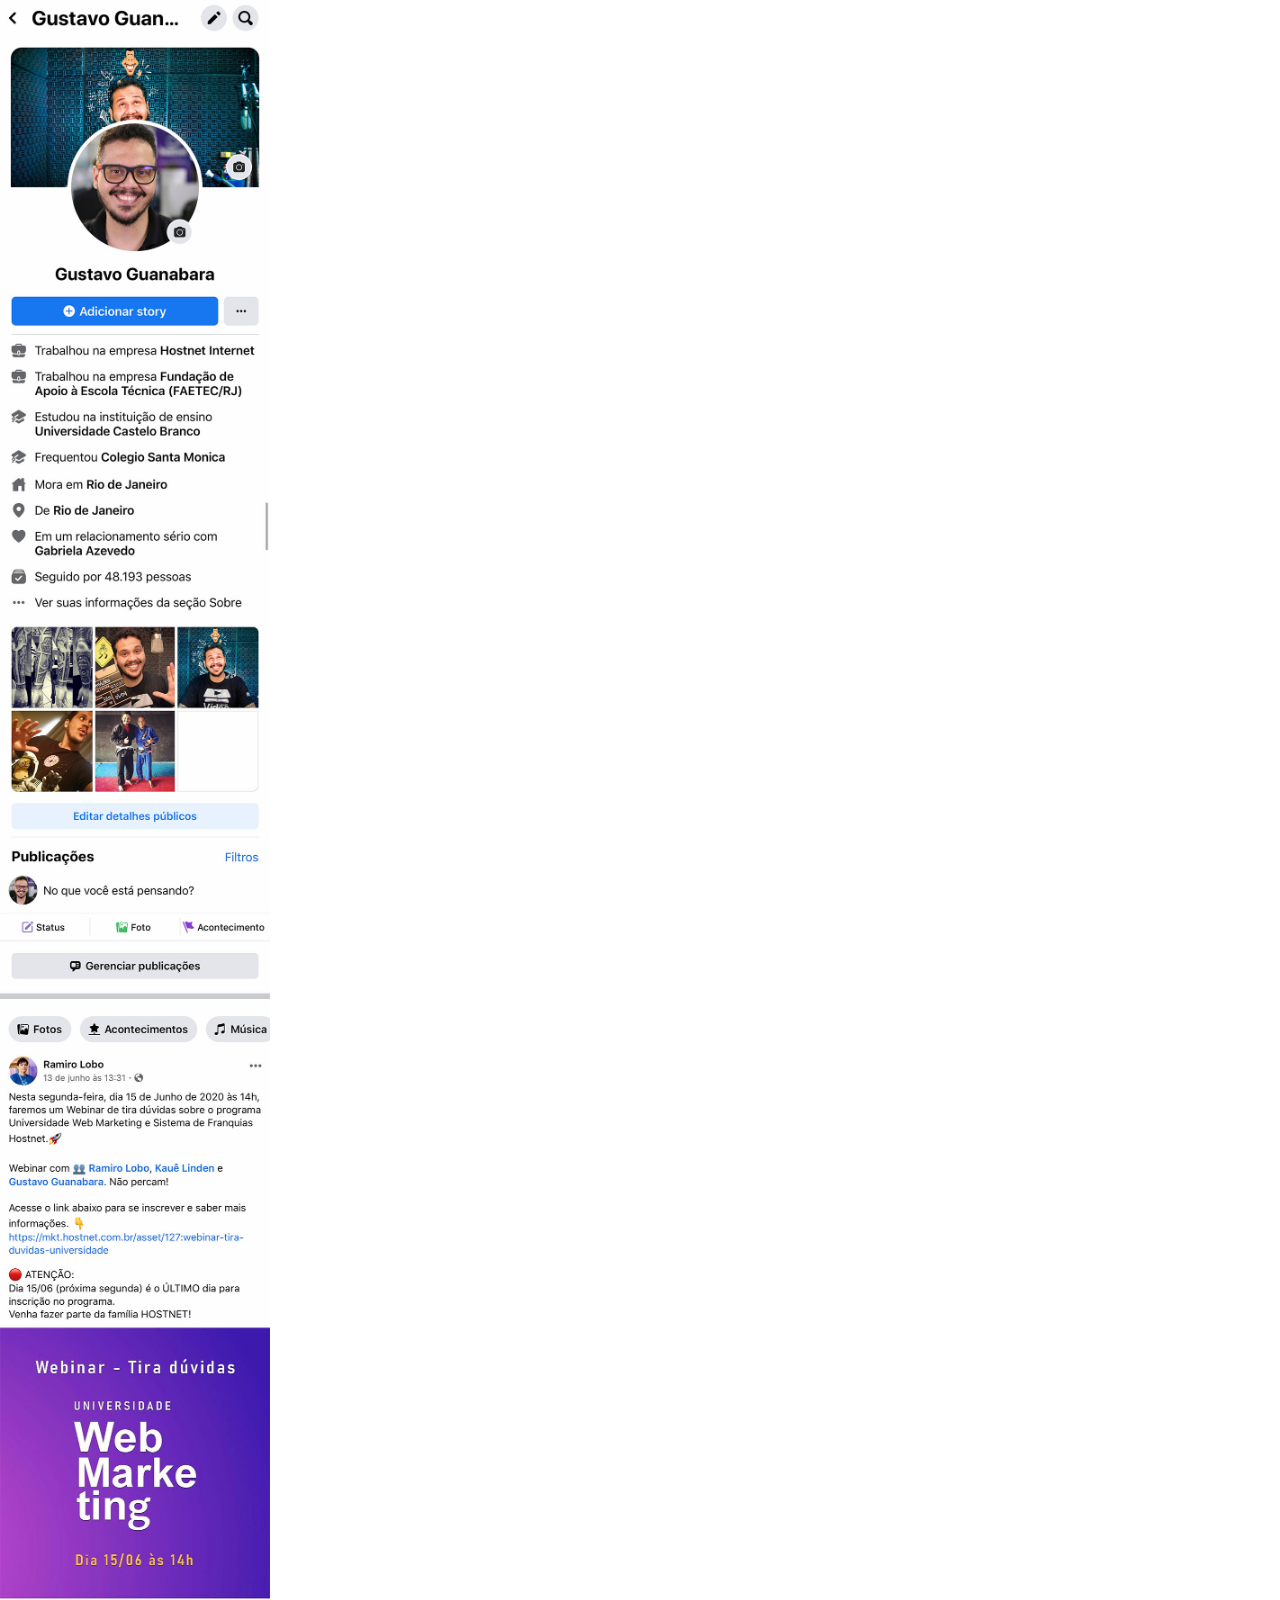
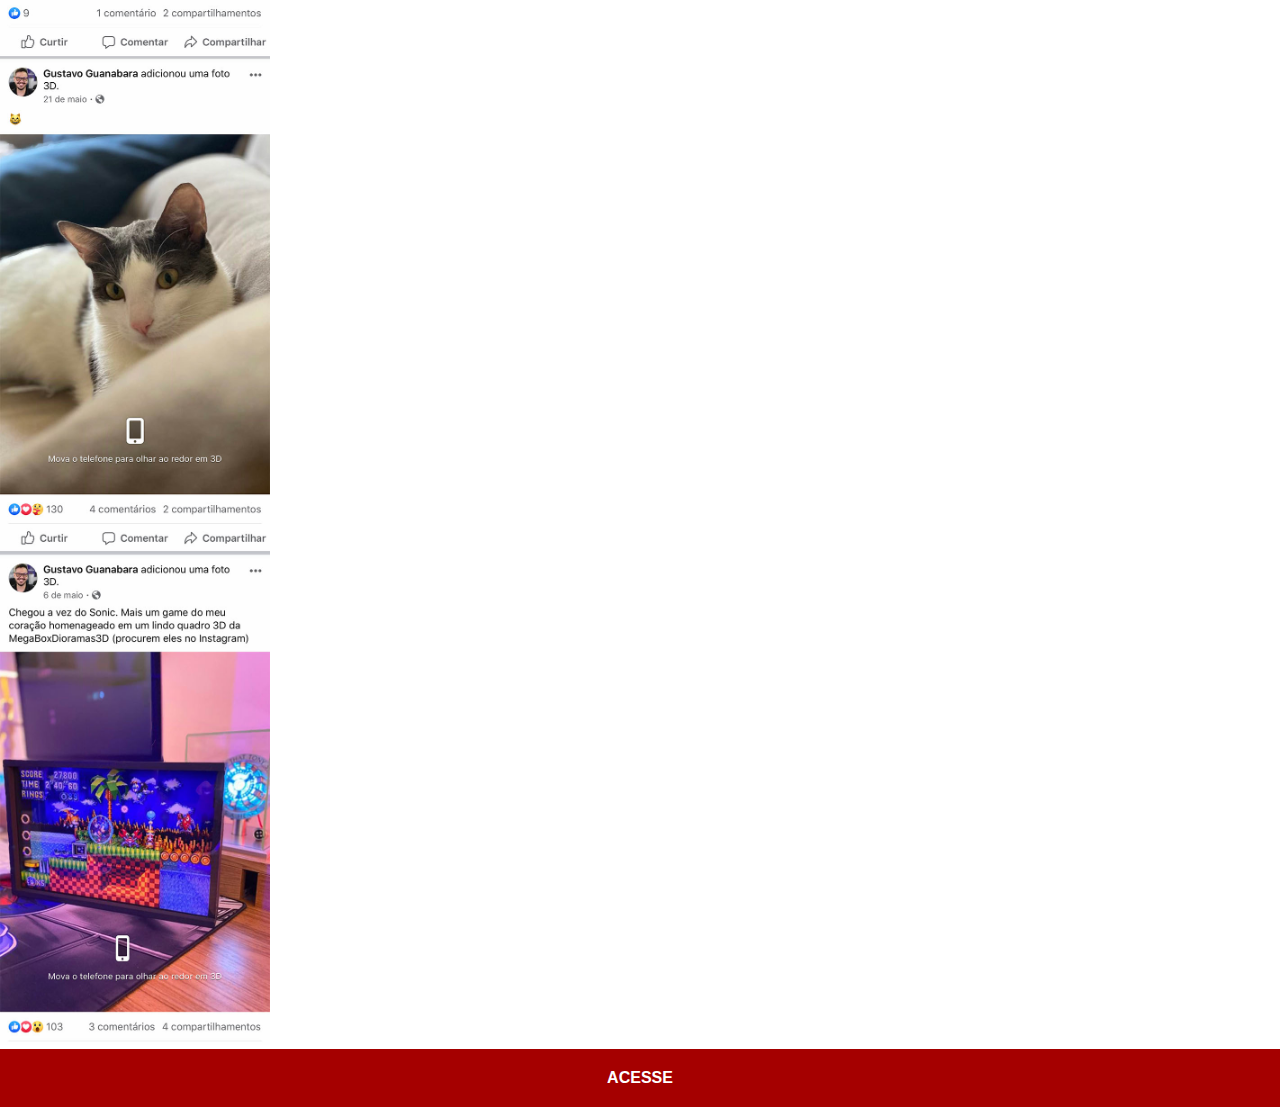
==== facebook.html @ 07db5c39 "at" ====
<!DOCTYPE html>
<html lang="pt-br">
<head>
    <meta charset="UTF-8">
    <meta http-equiv="X-UA-Compatible" content="IE=edge">
    <meta name="viewport" content="width=device-width, initial-scale=1.0">
    <title>Facebook</title>
    <link rel="stylesheet" href="estilos/social.css">
</head>
<body>
    <img src="imagens/tela-facebook.jpg" alt="tela-facebook" class="tela">
    <a href="#" class="botao">ACESSE</a>
</body>
</html>
---- estilos/social.css ----
@charset "UTF-8";

body {
    font-family: Arial, Helvetica, sans-serif;
}

* {
    margin: 0px;
    padding: 0px;
}

::-webkit-scrollbar {
    width: 0px;
    height: 0px;
}

.tela {
    width: 270px;
}

.botao {
    display: block;
    background-color: rgb(165, 0, 0);
    text-align: center;
    text-decoration: none;
    color: white;
    font-weight: bold;
    padding-top: 20px;
    padding-bottom: 20px;
}

.botao:hover {
    background-color: red;
}
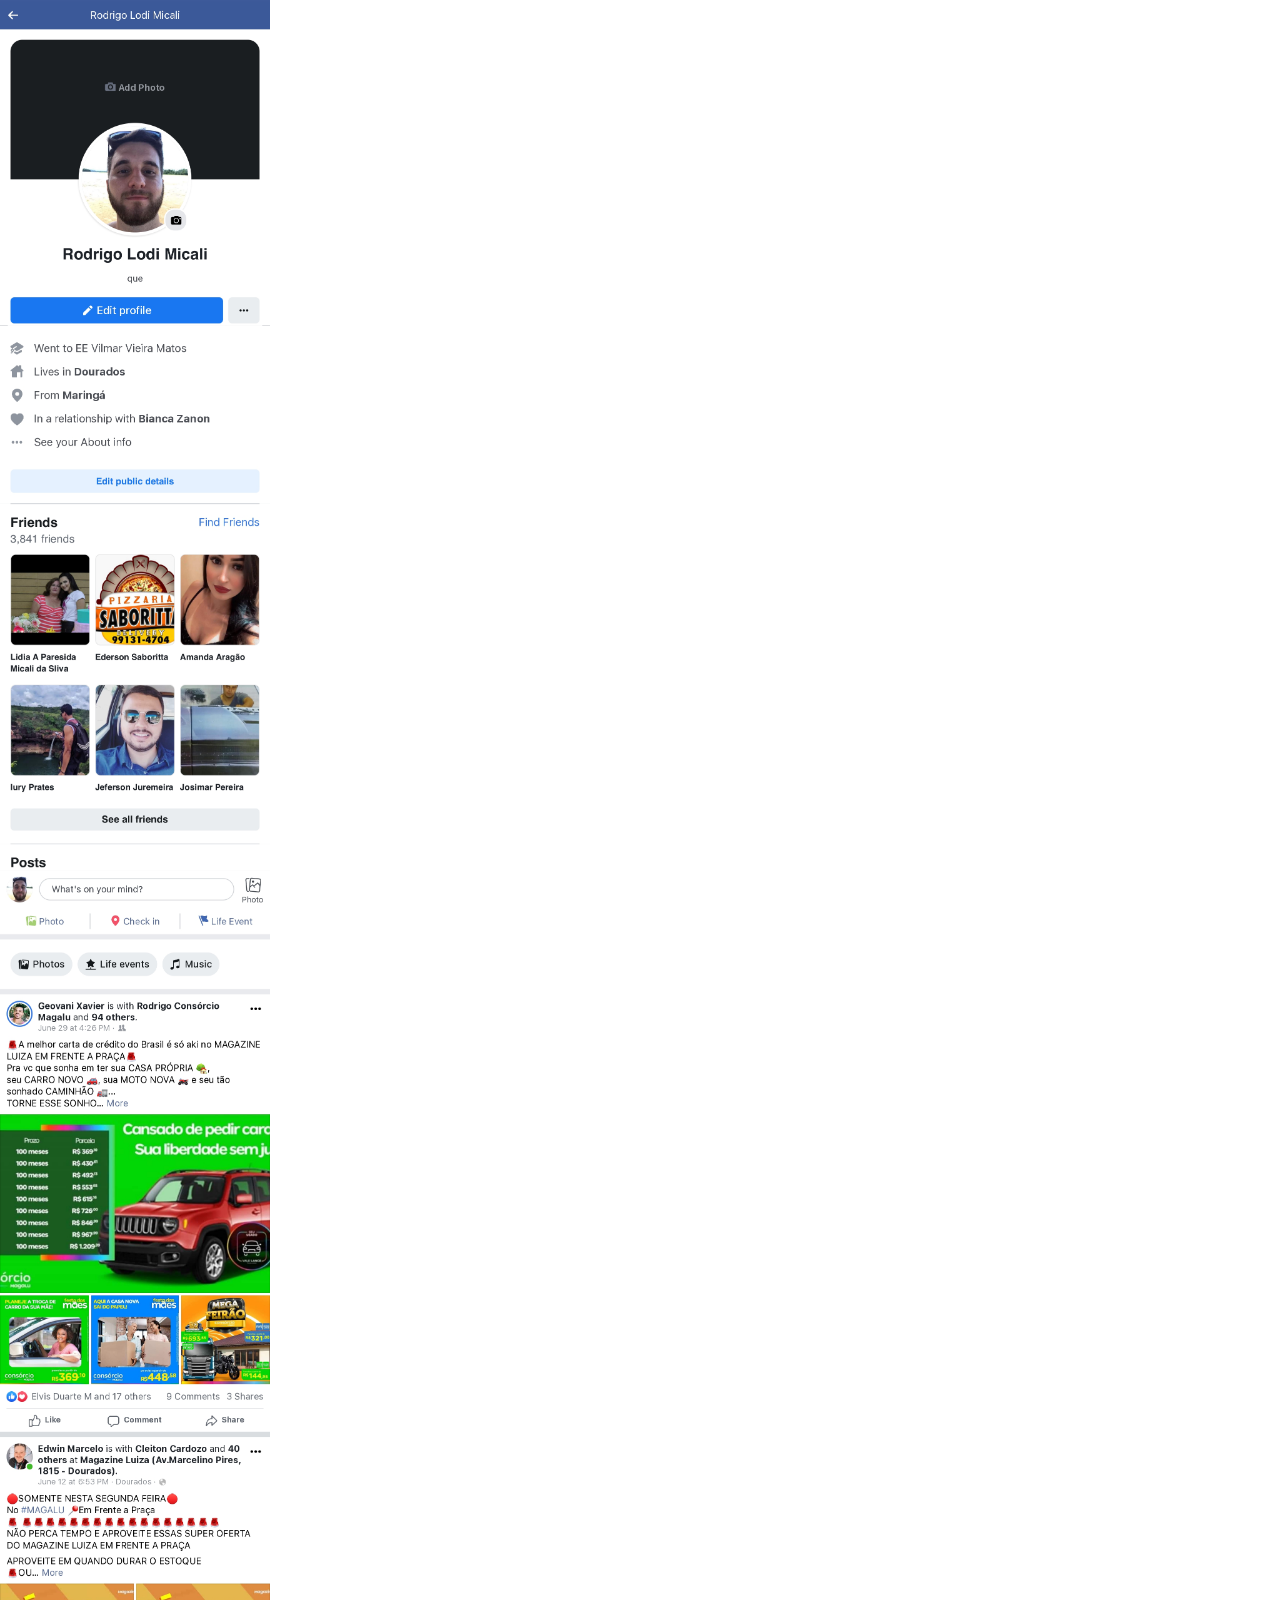
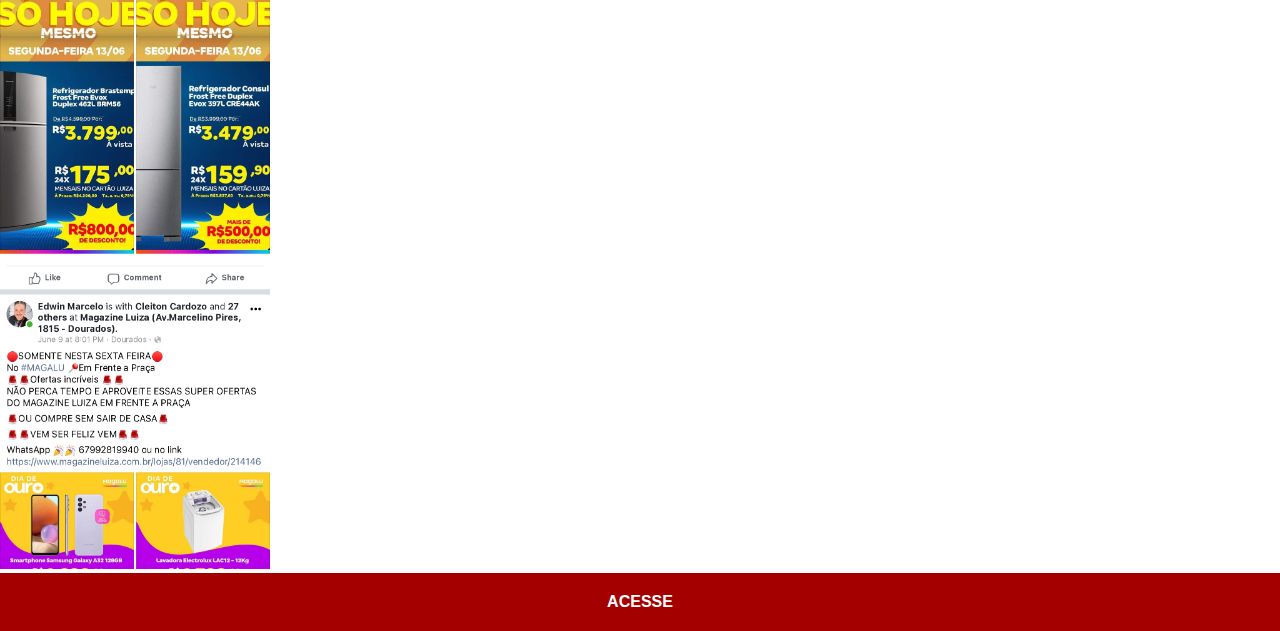
==== commit 442d0c6d: "projeto pronto" ====
--- a/facebook.html
+++ b/facebook.html
@@ -9,6 +9,6 @@
 </head>
 <body>
     <img src="imagens/tela-facebook.jpg" alt="tela-facebook" class="tela">
-    <a href="#" class="botao">ACESSE</a>
+    <a href="https://www.facebook.com/profile.php?id=100011599446363" class="botao" target="_blank">ACESSE</a>
 </body>
 </html>